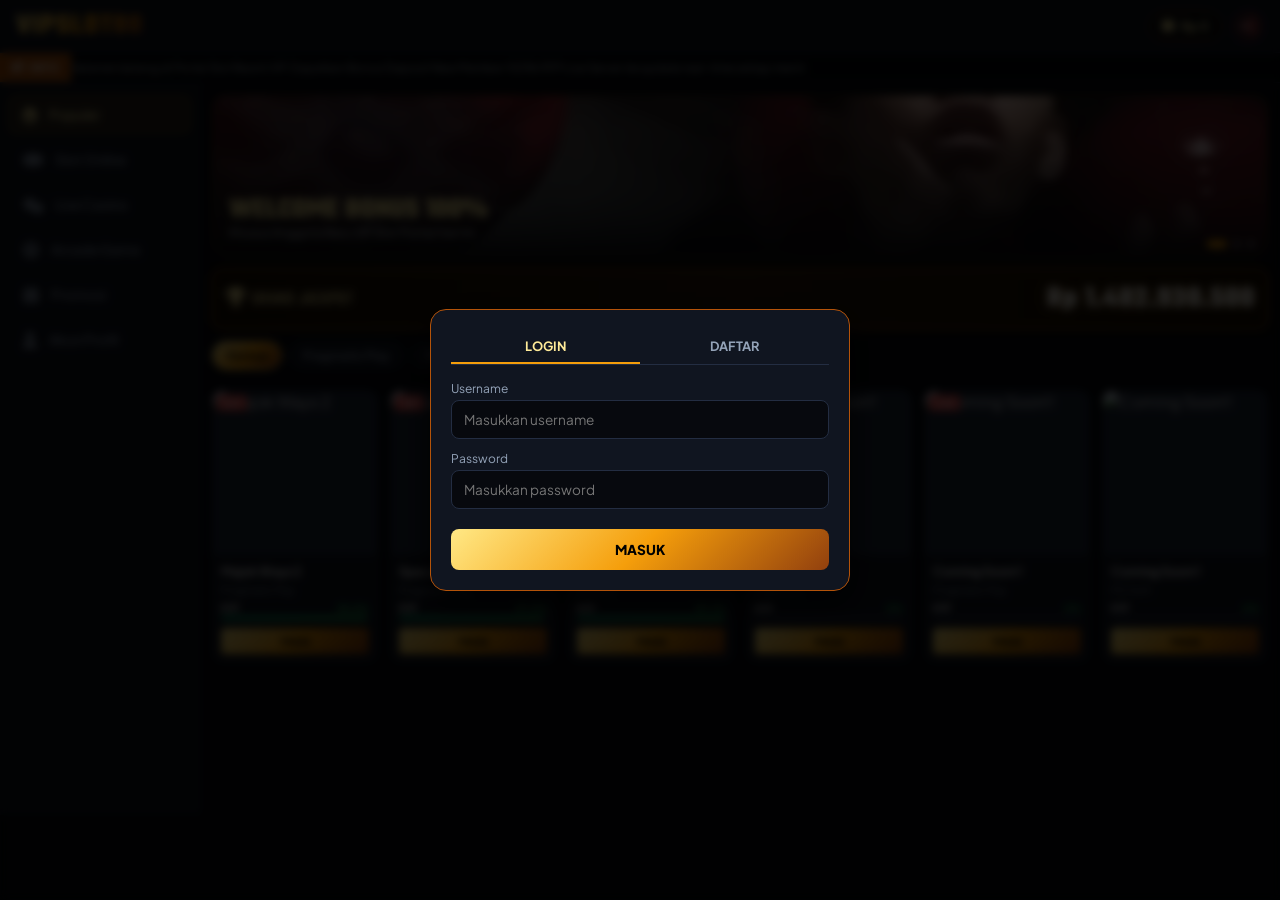
==== index.html @ 0804df35 "comitpertama" ====
<!DOCTYPE html>
<html lang="id">
<head>
  <meta charset="UTF-8">
  <meta name="viewport" content="width=device-width, initial-scale=1.0, maximum-scale=1.0, user-scalable=no">
  <title>VIP SLOT PORTAL - RESMI & TERPERCAYA</title>
  
  <!-- Google Fonts & Font Awesome Icons -->
  <link rel="preconnect" href="https://fonts.googleapis.com">
  <link rel="preconnect" href="https://fonts.gstatic.com" crossorigin>
  <link href="https://fonts.googleapis.com/css2?family=Plus+Jakarta+Sans:wght@400;500;600;700;800&family=Teko:wght@600;700&display=swap" rel="stylesheet">
  <link rel="stylesheet" href="https://cdnjs.cloudflare.com/ajax/libs/font-awesome/6.4.0/css/all.min.css">
  
  <!-- Custom Style -->
  <link rel="stylesheet" href="style.css">
</head>
<body>

  <!-- TOAST BANNER ALERT -->
  <div id="toastNotification" class="toast-banner"></div>

  <!-- STATE LOADING OVERLAY -->
  <div id="loadingOverlay" class="loading-overlay">
    <div class="spinner"></div>
    <p>Memproses transaksi...</p>
  </div>

  <!-- TOP HEADER -->
  <header class="top-header">
    <div class="brand-logo" onclick="switchCategory('all')">VIPSLOT88</div>
    
    <div class="user-panel">
      <div class="balance-badge" onclick="openTopUpModal()" title="Klik untuk Deposit Saldo">
        <i class="fa-solid fa-wallet"></i>
        <span id="userBalance">Rp 0</span>
      </div>
      
      <button class="btn-icon btn-logout" onclick="handleLogout()" title="Keluar">
        <svg width="20" height="20" viewBox="0 0 24 24" fill="none" xmlns="http://www.w3.org/2000/svg">
          <path d="M13 4H18C19.1046 4 20 4.89543 20 6V18C20 19.1046 19.1046 20 18 20H13" stroke="#ef4444" stroke-width="2.2" stroke-linecap="round"/>
          <path d="M3 12H14M14 12L10 8M14 12L10 16" stroke="#fca5a5" stroke-width="2.2" stroke-linecap="round" stroke-linejoin="round"/>
        </svg>
      </button>
    </div>
  </header>

  <!-- MARQUEE BAR -->
  <div class="marquee-bar">
    <div class="marquee-label">
      <i class="fa-solid fa-bullhorn"></i> INFO
    </div>
    <div class="marquee-content">
      Selamat datang di Portal Slot Resmi VIP. Dapatkan Bonus Deposit New Member 100%! RTP Live Server terupdate real-time setiap menit.
    </div>
  </div>

  <!-- APP VIEWPORT -->
  <div class="app-viewport">
    
    <!-- SIDEBAR NAV (DESKTOP) -->
    <aside class="sidebar-nav">
      <div class="nav-category-item active" onclick="switchCategory('all', this)">
        <i class="fa-solid fa-fire icon-nav"></i> Populer
      </div>
      <div class="nav-category-item" onclick="switchCategory('Slot', this)">
        <i class="fa-solid fa-gamepad icon-nav"></i> Slot Online
      </div>
      <div class="nav-category-item" onclick="switchCategory('Casino', this)">
        <i class="fa-solid fa-dice icon-nav"></i> Live Casino
      </div>
      <div class="nav-category-item" onclick="switchCategory('Arcade', this)">
        <i class="fa-solid fa-bullseye icon-nav"></i> Arcade Game
      </div>
      <div class="nav-category-item" onclick="openPromoModal()">
        <i class="fa-solid fa-gift icon-nav"></i> Promosi
      </div>
      <div class="nav-category-item" onclick="openProfileModal()">
        <i class="fa-solid fa-user icon-nav"></i> Akun Profil
      </div>
    </aside>

    <!-- MAIN STAGE -->
    <main class="main-stage">

      <!-- BANNER CAROUSEL -->
      <div class="banner-carousel" id="bannerCarousel">
        <div class="carousel-track" id="carouselTrack">
          
          <div class="carousel-slide" style="background-image: url('Banner1.png');">
            <div class="slide-overlay"></div>
            <div class="slide-caption">
              <h3>WELCOME BONUS 100%</h3>
              <p>Khusus Anggota Baru VIP Slot Portal Hari Ini</p>
            </div>
          </div>

          <div class="carousel-slide" style="background-image: url('Banner2.png');">
            <div class="slide-overlay"></div>
            <div class="slide-caption">
              <h3>EVENT DAILY JACKPOT</h3>
              <p>Total Hadiah Ratusan Juta Rupiah Setiap Malam</p>
            </div>
          </div>

          <div class="carousel-slide" style="background-image: url('Banner3.png');">
            <div class="slide-overlay"></div>
            <div class="slide-caption">
              <h3>DEPOSIT AUTO 1 DETIK</h3>
              <p>Bisa Pakai QRIS, Bank BCA, Mandiri & E-Wallet</p>
            </div>
          </div>

        </div>

        <div class="carousel-pagination" id="carouselDots">
          <div class="page-dot active" onclick="goToSlide(0)"></div>
          <div class="page-dot" onclick="goToSlide(1)"></div>
          <div class="page-dot" onclick="goToSlide(2)"></div>
        </div>
      </div>

      <!-- JACKPOT COUNTER -->
      <div class="jackpot-ticker-card">
        <span class="jackpot-title"><i class="fa-solid fa-trophy"></i> GRAND JACKPOT</span>
        <span class="jackpot-counter" id="jackpotVal">Rp 1.482.930.500</span>
      </div>

      <!-- PROVIDER SCROLL -->
      <div class="provider-scroll">
        <div class="provider-chip active" onclick="filterProvider('all', this)">Semua</div>
        <div class="provider-chip" onclick="filterProvider('Pragmatic Play', this)">Pragmatic Play</div>
        <div class="provider-chip" onclick="filterProvider('PG Soft', this)">PG Soft</div>
        <div class="provider-chip" onclick="filterProvider('Habanero', this)">Habanero</div>
        <div class="provider-chip" onclick="filterProvider('Spribe', this)">Spribe</div>
      </div>

      <!-- GAMES GRID -->
      <div class="games-layout-grid" id="gamesGrid">
        <!-- Rendered via JavaScript -->
      </div>
    </main>
  </div>

  <!-- MODERN FLOATING BOTTOM NAV (MOBILE) -->
  <div class="bottom-nav-wrapper">
    <nav class="mobile-bottom-nav">
      <div class="bottom-nav-item active" onclick="switchCategory('all')">
        <div class="nav-icon-container">
          <i class="fa-solid fa-house"></i>
        </div>
        <span>Beranda</span>
      </div>

      <div class="bottom-nav-item" onclick="openPromoModal()">
        <div class="nav-icon-container">
          <i class="fa-solid fa-gift"></i>
        </div>
        <span>Promosi</span>
      </div>

      <!-- Floating Main Action Button (Deposit) -->
      <div class="deposit-float-wrapper">
        <button class="btn-deposit-float" onclick="openTopUpModal()">
          <i class="fa-solid fa-bolt"></i>
        </button>
        <span class="deposit-float-label">DEPOSIT</span>
      </div>

      <div class="bottom-nav-item" onclick="openChatModal()">
        <div class="nav-icon-container">
          <i class="fa-solid fa-headset"></i>
        </div>
        <span>Livechat</span>
      </div>

      <div class="bottom-nav-item" onclick="openProfileModal()">
        <div class="nav-icon-container">
          <i class="fa-solid fa-user-gear"></i>
        </div>
        <span>Akun</span>
      </div>
    </nav>
  </div>

  <!-- AUTH MODAL -->
  <div class="overlay-container" id="authOverlay" style="display: flex;">
    <div class="modal-card">
      <div class="tab-switcher">
        <div class="tab-btn active" id="tabLogin" onclick="switchAuthTab('login')">LOGIN</div>
        <div class="tab-btn" id="tabRegister" onclick="switchAuthTab('register')">DAFTAR</div>
      </div>

      <form id="loginForm" onsubmit="handleLogin(event)">
        <div class="field-group">
          <label>Username</label>
          <input type="text" id="loginUser" class="input-control" placeholder="Masukkan username" required>
        </div>
        <div class="field-group">
          <label>Password</label>
          <input type="password" id="loginPass" class="input-control" placeholder="Masukkan password" required>
        </div>
        <button type="submit" class="btn-submit">MASUK</button>
      </form>

      <form id="registerForm" onsubmit="handleRegister(event)" style="display: none;">
        <div class="field-group">
          <label>Username Baru</label>
          <input type="text" id="regUser" class="input-control" placeholder="Buat username" required>
        </div>
        <div class="field-group">
          <label>Password Baru</label>
          <input type="password" id="regPass" class="input-control" placeholder="Buat password" required>
        </div>
        <button type="submit" class="btn-submit">BUAT AKUN VIP</button>
      </form>
    </div>
  </div>

  <!-- PROFILE MODAL -->
  <div class="overlay-container" id="profileModal">
    <div class="modal-card">
      <div class="modal-head">
        <h4>PROFIL ANGGOTA VIP</h4>
        <span style="cursor:pointer;" onclick="closeProfileModal()"><i class="fa-solid fa-xmark"></i></span>
      </div>
      <div class="field-group">
        <label>Username</label>
        <input type="text" id="profUser" class="input-control" readonly>
      </div>
      <div class="field-group">
        <label>Status Akun</label>
        <input type="text" value="VIP PLATINUM MEMBER" class="input-control" style="color:var(--gold-light); font-weight:bold;" readonly>
      </div>
      <div class="field-group">
        <label>Total Saldo Virtual</label>
        <input type="text" id="profBalance" class="input-control" readonly>
      </div>
      <button class="btn-submit" onclick="openTopUpModal(); closeProfileModal();">DEPOSIT SALDO</button>
      <button class="btn-submit" style="background:#dc2626; color:#fff; margin-top:8px;" onclick="handleLogout()">LOGOUT</button>
    </div>
  </div>

  <!-- PROMO MODAL -->
  <div class="overlay-container" id="promoModal">
    <div class="modal-card">
      <div class="modal-head">
        <h4>PROMOSI & BONUS VIP</h4>
        <span style="cursor:pointer;" onclick="closePromoModal()"><i class="fa-solid fa-xmark"></i></span>
      </div>
      <div class="promo-card">
        <h5>🎁 BONUS NEW MEMBER 100%</h5>
        <p>Klaim tambahan saldo 100% hingga Rp 1.000.000 pada deposit pertama Anda.</p>
        <button class="btn-submit" style="margin-top:6px; padding:6px;" onclick="claimPromo('Bonus New Member 100%')">KLAIM PROMO</button>
      </div>
      <div class="promo-card">
        <h5>🔥 BONUS REBATE HARIAN 0.8%</h5>
        <p>Pembagian bonus cashback otomatis dibagikan setiap jam 12:00 WIB.</p>
        <button class="btn-submit" style="margin-top:6px; padding:6px;" onclick="claimPromo('Rebate Harian 0.8%')">KLAIM PROMO</button>
      </div>
    </div>
  </div>

  <!-- LIVE CHAT MODAL -->
  <div class="overlay-container" id="chatModal">
    <div class="modal-card">
      <div class="modal-head">
        <h4>LIVE CHAT DUKUNGAN 24/7</h4>
        <span style="cursor:pointer;" onclick="closeChatModal()"><i class="fa-solid fa-xmark"></i></span>
      </div>
      <div class="chat-box" id="chatBox">
        <div class="msg-bubble msg-cs">
          Halo! Selamat datang di layanan Customer Service VIP. Ada yang bisa kami bantu mengenai deposit, withdraw, promo, atau kendala game?
        </div>
      </div>
      <div class="chat-input-row">
        <input type="text" id="chatInput" class="input-control" placeholder="Ketik pesan (misal: deposit, bonus)..." onkeypress="handleChatKey(event)">
        <button class="btn-submit" style="width:auto; margin-top:0; padding:0 16px;" onclick="sendChatMessage()">KIRIM</button>
      </div>
    </div>
  </div>

  <!-- TOPUP MODAL FLOW -->
  <div class="overlay-container" id="topupModal">
    <div class="modal-card modal-topup">
      <div class="modal-head">
        <h4>TOP UP SALDO</h4>
        <span style="cursor:pointer; font-weight:700;" onclick="closeTopUpModal()"><i class="fa-solid fa-xmark"></i></span>
      </div>

      <!-- STEP 1: INPUT NOMINAL & METODE -->
      <div id="stepInput">
        <label class="section-label">Pilihan Cepat (Quick Amount)</label>
        <div class="quick-amount-grid">
          <button type="button" class="quick-btn" onclick="selectQuickAmount(20000, this)">Rp20.000</button>
          <button type="button" class="quick-btn" onclick="selectQuickAmount(50000, this)">Rp50.000</button>
          <button type="button" class="quick-btn" onclick="selectQuickAmount(100000, this)">Rp100.000</button>
          <button type="button" class="quick-btn" onclick="selectQuickAmount(500000, this)">Rp500.000</button>
        </div>

        <div class="field-group">
          <label>Input Manual (Min. Rp10.000)</label>
          <input type="number" id="manualAmount" class="input-control" placeholder="Masukkan nominal (contoh: 75000)" min="10000">
        </div>

        <label class="section-label">Pilih Metode Pembayaran</label>
        <div class="payment-method-list">
          <div class="method-category">Virtual Account</div>
          <div class="method-item" onclick="selectPaymentMethod(this, 'VA BCA')">🏦 Virtual Account BCA</div>
          <div class="method-item" onclick="selectPaymentMethod(this, 'VA Mandiri')">🏦 Virtual Account Mandiri</div>
          <div class="method-item" onclick="selectPaymentMethod(this, 'VA BRI')">🏦 Virtual Account BRI</div>
          <div class="method-item" onclick="selectPaymentMethod(this, 'VA BNI')">🏦 Virtual Account BNI</div>

          <div class="method-category">Instant Transfer / E-Wallet</div>
          <div class="method-item" onclick="selectPaymentMethod(this, 'QRIS Instant')">⚡ QRIS Instant Transfer</div>
          <div class="method-item" onclick="selectPaymentMethod(this, 'E-Wallet DANA/OVO')">📱 E-Wallet (DANA, OVO, ShopeePay)</div>

          <div class="method-category">Minimarket</div>
          <div class="method-item" onclick="selectPaymentMethod(this, 'Indomaret')">🏪 Indomaret</div>
          <div class="method-item" onclick="selectPaymentMethod(this, 'Alfamart')">🏪 Alfamart</div>

          <div class="method-category">Kartu</div>
          <div class="method-item" onclick="selectPaymentMethod(this, 'Kartu Debit/Kredit')">💳 Kartu Debit / Kredit</div>
        </div>

        <button class="btn-submit" style="margin-top: 15px;" onclick="processTopUpInput()">Lanjut / Konfirmasi</button>
      </div>

      <!-- STEP 2: RINGKASAN & INSTRUKSI PEMBAYARAN -->
      <div id="stepSummary" style="display: none;">
        <div class="timer-box">
          Batas Waktu Pembayaran: <span id="paymentTimer">10:00</span>
        </div>

        <div class="summary-card">
          <div class="summary-row"><span>Nominal Top-Up:</span><strong id="summaryNominal">Rp0</strong></div>
          <div class="summary-row"><span>Biaya Admin:</span><strong id="summaryAdmin">Rp0</strong></div>
          <div class="summary-row total"><span>Total Bayar:</span><strong id="summaryTotal">Rp0</strong></div>
        </div>

        <div class="paycode-box">
          <span class="paycode-label">Kode Bayar / Nomor VA:</span>
          <div class="paycode-row">
            <strong id="payCodeVal">88300012345678</strong>
            <button class="btn-copy" onclick="copyPayCode()">Salin</button>
          </div>
        </div>

        <div class="accordion-section">
          <div class="accordion-header" onclick="toggleAccordion(this)">Petunjuk Pembayaran ▾</div>
          <div class="accordion-body">
            <ol style="padding-left: 15px; font-size:0.75rem; color:var(--text-secondary);">
              <li>Buka aplikasi m-Banking / ATM / Kasir minimarket.</li>
              <li>Pilih menu Transfer / Pembayaran ke Nomor VA / Kode Bayar di atas.</li>
              <li>Masukkan nominal sesuai dengan Total Bayar.</li>
              <li>Simpan bukti transaksi setelah selesai.</li>
            </ol>
          </div>
        </div>

        <button class="btn-submit" style="margin-top: 12px;" onclick="simulateWebhookSuccess()">Simulasi Pembayaran Selesai</button>
      </div>

      <!-- STEP 3: STATUS / BUKTI TRANSAKSI -->
      <div id="stepSuccess" style="display: none; text-align: center;">
        <div class="success-icon">✓</div>
        <h3 style="color: #22c55e; margin-bottom: 5px;">Top Up Berhasil!</h3>
        <p style="font-size: 0.8rem; color: var(--text-secondary); margin-bottom: 15px;">Transaksi kamu telah diverifikasi oleh sistem.</p>

        <div class="summary-card">
          <div class="summary-row"><span>ID Transaksi:</span><strong id="successTrxId">-</strong></div>
          <div class="summary-row"><span>Nominal Tambah:</span><strong id="successAmount" style="color:#22c55e;">Rp0</strong></div>
          <div class="summary-row"><span>Saldo Saat Ini:</span><strong id="successFinalBalance">Rp0</strong></div>
        </div>

        <div style="display: flex; gap: 8px; margin-top: 15px;">
          <button class="btn-submit" style="background: #334155; color: #fff;" onclick="showToast('Struk berhasil diunduh!', 'success')">Download Struk</button>
          <button class="btn-submit" onclick="closeTopUpModal()">Selesai</button>
        </div>
      </div>

    </div>
  </div>

  <!-- FULLSCREEN GAME VIEWPORT -->
  <div class="fullscreen-game-container" id="fullscreenGameContainer">
    <iframe id="gameFrame" src="" allowfullscreen="true" allow="autoplay; fullscreen; encrypted-media"></iframe>
  </div>

  <!-- CUSTOM NOTIFY MODAL -->
  <div class="overlay-container" id="notifyOverlay">
    <div class="notify-modal-card">
      <div class="notify-icon" id="notifyIcon">💡</div>
      <div class="notify-title" id="notifyTitle">Pemberitahuan</div>
      <div class="notify-desc" id="notifyDesc">Pesan notifikasi.</div>
      <button class="btn-submit" onclick="closeNotify()">OK</button>
    </div>
  </div>

  <!-- Script JS -->
  <script src="script.js"></script>
</body>
</html>
---- style.css ----
:root {
  --bg-body: #07090e;
  --bg-surface: #101520;
  --bg-card: #182030;
  --border-color: #232d42;
  --gold-light: #ffeb99;
  --gold-main: #f59e0b;
  --gold-dark: #b45309;
  --gold-gradient: linear-gradient(135deg, #ffe885 0%, #f59e0b 50%, #92400e 100%);
  --accent-red: #ef4444;
  --accent-green: #10b981;
  --accent-cyan: #06b6d4;
  --text-primary: #ffffff;
  --text-secondary: #94a3b8;
  --glow-gold: 0 0 15px rgba(245, 158, 11, 0.4);
}

* {
  box-sizing: border-box;
  margin: 0;
  padding: 0;
  font-family: 'Plus Jakarta Sans', sans-serif;
  user-select: none;
  -webkit-tap-highlight-color: transparent;
}

body {
  background-color: var(--bg-body);
  color: var(--text-primary);
  min-height: 100vh;
  display: flex;
  flex-direction: column;
  padding-bottom: 85px;
}

/* ---------------- TOP HEADER ---------------- */
.top-header {
  background: var(--bg-surface);
  border-bottom: 1px solid var(--border-color);
  padding: 10px 16px;
  display: flex;
  justify-content: space-between;
  align-items: center;
  position: sticky;
  top: 0;
  z-index: 1000;
}

.brand-logo {
  font-family: 'Teko', sans-serif;
  font-size: 1.8rem;
  font-weight: 700;
  letter-spacing: 1px;
  background: var(--gold-gradient);
  -webkit-background-clip: text;
  -webkit-text-fill-color: transparent;
  cursor: pointer;
  line-height: 1;
}

.user-panel {
  display: flex;
  align-items: center;
  gap: 10px;
}

.balance-badge {
  background: #07090e;
  border: 1px solid var(--gold-dark);
  padding: 6px 12px;
  border-radius: 20px;
  display: flex;
  align-items: center;
  gap: 6px;
  font-size: 0.8rem;
  font-weight: 700;
  color: var(--gold-light);
  cursor: pointer;
  transition: transform 0.2s ease, box-shadow 0.2s ease;
}

.btn-icon {
  background: rgba(239, 68, 68, 0.12);
  border: 1px solid rgba(239, 68, 68, 0.3);
  color: var(--accent-red);
  width: 32px;
  height: 32px;
  border-radius: 50%;
  display: flex;
  align-items: center;
  justify-content: center;
  cursor: pointer;
  transition: all 0.2s ease;
}

.btn-icon:hover {
  background: rgba(239, 68, 68, 0.25);
  transform: scale(1.05);
}

.btn-logout svg {
  filter: drop-shadow(0 0 4px rgba(239, 68, 68, 0.6));
  transition: transform 0.2s ease, filter 0.2s ease;
}

.btn-logout:hover svg {
  transform: translateX(2px);
  filter: drop-shadow(0 0 8px rgba(239, 68, 68, 1));
}

/* ---------------- MARQUEE ---------------- */
.marquee-bar {
  background: #04060a;
  border-bottom: 1px solid var(--border-color);
  display: flex;
  align-items: center;
  height: 30px;
  overflow: hidden;
  font-size: 0.72rem;
}

.marquee-label {
  background: var(--gold-dark);
  color: #fff;
  padding: 0 12px;
  height: 100%;
  display: flex;
  align-items: center;
  gap: 6px;
  font-weight: 700;
  z-index: 2;
  white-space: nowrap;
}

.marquee-content {
  white-space: nowrap;
  animation: scrollText 25s linear infinite;
  color: #cbd5e1;
}

@keyframes scrollText {
  0% { transform: translateX(100%); }
  100% { transform: translateX(-100%); }
}

/* ---------------- LAYOUT CONTAINER ---------------- */
.app-viewport {
  display: flex;
  max-width: 1280px;
  margin: 0 auto;
  width: 100%;
  flex: 1;
}

.sidebar-nav {
  width: 200px;
  background: var(--bg-surface);
  border-right: 1px solid var(--border-color);
  padding: 12px 8px;
  display: flex;
  flex-direction: column;
  gap: 6px;
}

@media (max-width: 768px) {
  .sidebar-nav { display: none; }
}

.nav-category-item {
  display: flex;
  align-items: center;
  gap: 12px;
  padding: 10px 14px;
  border-radius: 8px;
  color: var(--text-secondary);
  font-size: 0.85rem;
  font-weight: 600;
  cursor: pointer;
  transition: all 0.2s;
  border: 1px solid transparent;
}

.icon-nav { font-size: 1rem; }

.nav-category-item:hover, .nav-category-item.active {
  background: rgba(245, 158, 11, 0.12);
  color: var(--gold-light);
  border-color: rgba(245, 158, 11, 0.3);
}

.main-stage {
  flex: 1;
  padding: 12px;
  overflow-x: hidden;
}

/* ---------------- BANNER CAROUSEL ---------------- */
.banner-carousel {
  position: relative;
  width: 100%;
  border-radius: 12px;
  overflow: hidden;
  border: 1px solid rgba(245, 158, 11, 0.3);
  margin-bottom: 12px;
  touch-action: pan-y;
}

.carousel-track {
  display: flex;
  transition: transform 0.3s ease-out;
  width: 100%;
  cursor: grab;
}

.carousel-slide {
  min-width: 100%;
  height: 160px;
  background-size: cover;
  background-position: center;
  display: flex;
  flex-direction: column;
  justify-content: flex-end;
  padding: 16px;
  position: relative;
  box-sizing: border-box;
}

.slide-overlay {
  position: absolute;
  inset: 0;
  background: linear-gradient(180deg, rgba(0,0,0,0) 20%, rgba(7, 9, 14, 0.95) 100%);
}

.slide-caption {
  position: relative;
  z-index: 2;
}

.slide-caption h3 {
  font-family: 'Teko', sans-serif;
  font-size: 1.8rem;
  line-height: 1;
  color: var(--gold-light);
  text-transform: uppercase;
}

.slide-caption p {
  font-size: 0.75rem;
  color: #e2e8f0;
}

.carousel-pagination {
  position: absolute;
  bottom: 8px;
  right: 12px;
  display: flex;
  gap: 6px;
  z-index: 3;
}

.page-dot {
  width: 8px;
  height: 8px;
  border-radius: 50%;
  background: rgba(255, 255, 255, 0.3);
  transition: all 0.3s ease;
  cursor: pointer;
}

.page-dot.active {
  background: var(--gold-main);
  width: 20px;
  border-radius: 10px;
}

/* ---------------- JACKPOT DISPLAY ---------------- */
.jackpot-ticker-card {
  background: linear-gradient(90deg, #180e03 0%, #2a1a08 50%, #180e03 100%);
  border: 1px solid var(--gold-dark);
  border-radius: 8px;
  padding: 8px 12px;
  margin-bottom: 12px;
  display: flex;
  align-items: center;
  justify-content: space-between;
  gap: 8px;
  box-shadow: 0 0 10px rgba(245, 158, 11, 0.15);
}

.jackpot-title {
  font-family: 'Teko', sans-serif;
  font-size: clamp(1rem, 2.5vw, 1.2rem);
  color: var(--gold-light);
  letter-spacing: 1px;
  white-space: nowrap;
}

.jackpot-counter {
  font-family: 'Teko', sans-serif;
  font-size: clamp(1.1rem, 4.5vw, 1.8rem);
  color: #fff;
  font-weight: 700;
  letter-spacing: 1px;
  text-shadow: 0 0 10px rgba(245, 158, 11, 0.5);
  white-space: nowrap;
}

/* ---------------- PROVIDER SCROLL ---------------- */
.provider-scroll {
  display: flex;
  gap: 6px;
  overflow-x: auto;
  padding-bottom: 8px;
  margin-bottom: 12px;
  scrollbar-width: none;
}
.provider-scroll::-webkit-scrollbar { display: none; }

.provider-chip {
  background: var(--bg-surface);
  border: 1px solid var(--border-color);
  padding: 6px 14px;
  border-radius: 20px;
  font-size: 0.75rem;
  font-weight: 700;
  color: var(--text-secondary);
  white-space: nowrap;
  cursor: pointer;
}

.provider-chip.active {
  background: var(--gold-gradient);
  color: #000;
  border-color: var(--gold-light);
}

/* ---------------- GAME GRID ---------------- */
.games-layout-grid {
  display: grid;
  grid-template-columns: repeat(auto-fill, minmax(130px, 1fr));
  gap: 10px;
}

@media (min-width: 640px) {
  .games-layout-grid {
    grid-template-columns: repeat(auto-fill, minmax(160px, 1fr));
    gap: 12px;
  }
}

.slot-card {
  background: var(--bg-surface);
  border: 1px solid var(--border-color);
  border-radius: 10px;
  overflow: hidden;
  display: flex;
  flex-direction: column;
  position: relative;
}

.slot-thumb {
  width: 100%;
  aspect-ratio: 1/1;
  background: #1e293b;
  position: relative;
  display: flex;
  align-items: center;
  justify-content: center;
  overflow: hidden;
}

.game-icon-img {
  width: 100%;
  height: 100%;
  object-fit: cover;
  transition: transform 0.3s ease;
}

.slot-card:hover .game-icon-img { transform: scale(1.05); }

.tag-badge {
  position: absolute;
  top: 4px;
  left: 4px;
  font-size: 0.6rem;
  font-weight: 800;
  padding: 2px 5px;
  border-radius: 3px;
  text-transform: uppercase;
  z-index: 2;
}
.tag-hot { background: var(--accent-red); color: #fff; }

.slot-meta {
  padding: 8px;
  display: flex;
  flex-direction: column;
  gap: 4px;
}

.slot-title {
  font-size: 0.78rem;
  font-weight: 700;
  white-space: nowrap;
  overflow: hidden;
  text-overflow: ellipsis;
}

.slot-vendor {
  font-size: 0.65rem;
  color: var(--text-secondary);
}

.rtp-tracker { margin-top: 2px; }

.rtp-info {
  display: flex;
  justify-content: space-between;
  font-size: 0.62rem;
  font-weight: 700;
}

.rtp-progress {
  height: 4px;
  background: #232d42;
  border-radius: 2px;
  overflow: hidden;
  margin-top: 2px;
}

.rtp-fill {
  height: 100%;
  background: linear-gradient(90deg, #10b981, #22c55e);
}

.slot-actions {
  display: grid;
  grid-template-columns: 1fr;
  gap: 4px;
  padding: 0 8px 8px;
}

.btn-play {
  background: var(--gold-gradient);
  color: #000;
  border: none;
  padding: 6px;
  font-size: 0.7rem;
  font-weight: 800;
  border-radius: 4px;
  cursor: pointer;
  text-transform: uppercase;
}

/* ---------------- FLOATING BOTTOM NAVIGATION (MOBILE) ---------------- */
.bottom-nav-wrapper {
  position: fixed;
  bottom: 12px;
  left: 50%;
  transform: translateX(-50%);
  width: 92%;
  max-width: 480px;
  z-index: 1000;
}

@media (min-width: 769px) {
  .bottom-nav-wrapper { display: none; }
}

.mobile-bottom-nav {
  background: rgba(16, 21, 32, 0.92);
  backdrop-filter: blur(16px);
  -webkit-backdrop-filter: blur(16px);
  border: 1px solid rgba(245, 158, 11, 0.3);
  border-radius: 24px;
  height: 64px;
  display: flex;
  justify-content: space-around;
  align-items: center;
  padding: 0 6px;
  box-shadow: 0 8px 32px rgba(0, 0, 0, 0.7);
}

.bottom-nav-item {
  display: flex;
  flex-direction: column;
  align-items: center;
  justify-content: center;
  gap: 3px;
  color: var(--text-secondary);
  font-size: 0.62rem;
  font-weight: 600;
  cursor: pointer;
  flex: 1;
  transition: all 0.2s ease;
  position: relative;
}

.nav-icon-container {
  font-size: 1.15rem;
  transition: transform 0.2s ease;
}

.bottom-nav-item.active { color: var(--gold-light); }

.bottom-nav-item.active .nav-icon-container {
  transform: translateY(-2px);
  color: var(--gold-main);
}

.bottom-nav-item.active::after {
  content: '';
  position: absolute;
  bottom: -4px;
  width: 4px;
  height: 4px;
  background: var(--gold-main);
  border-radius: 50%;
  box-shadow: 0 0 6px var(--gold-main);
}

.deposit-float-wrapper {
  display: flex;
  flex-direction: column;
  align-items: center;
  margin-top: -30px;
  position: relative;
  z-index: 1001;
}

.btn-deposit-float {
  background: var(--gold-gradient);
  color: #000;
  border: none;
  width: 52px;
  height: 52px;
  border-radius: 50%;
  display: flex;
  align-items: center;
  justify-content: center;
  font-size: 1.4rem;
  box-shadow: 0 0 20px rgba(245, 158, 11, 0.6);
  border: 3px solid #07090e;
  cursor: pointer;
  transition: transform 0.2s ease, box-shadow 0.2s ease;
}

.btn-deposit-float:active { transform: scale(0.92); }

.deposit-float-label {
  font-size: 0.58rem;
  font-weight: 800;
  color: var(--gold-light);
  margin-top: 2px;
  letter-spacing: 0.5px;
}

/* ---------------- MODALS & OVERLAYS ---------------- */
.overlay-container {
  display: none;
  position: fixed;
  inset: 0;
  background: rgba(0, 0, 0, 0.85);
  backdrop-filter: blur(4px);
  z-index: 2000;
  justify-content: center;
  align-items: center;
  padding: 16px;
}

.modal-card {
  background: var(--bg-surface);
  border: 1px solid var(--gold-dark);
  border-radius: 16px;
  width: 100%;
  max-width: 420px;
  padding: 20px;
  position: relative;
  box-shadow: 0 10px 30px rgba(0,0,0,0.8);
}

.modal-head {
  display: flex;
  justify-content: space-between;
  align-items: center;
  margin-bottom: 16px;
}

.modal-head h4 {
  font-family: 'Teko', sans-serif;
  font-size: 1.5rem;
  color: var(--gold-light);
  line-height: 1;
}

.field-group { margin-bottom: 12px; }

.field-group label {
  display: block;
  font-size: 0.75rem;
  color: var(--text-secondary);
  margin-bottom: 4px;
}

.input-control {
  width: 100%;
  padding: 10px 12px;
  background: #07090e;
  border: 1px solid var(--border-color);
  border-radius: 8px;
  color: #fff;
  font-size: 0.85rem;
  outline: none;
}

.btn-submit {
  width: 100%;
  padding: 12px;
  background: var(--gold-gradient);
  border: none;
  color: #000;
  font-weight: 800;
  border-radius: 8px;
  cursor: pointer;
  font-size: 0.85rem;
  text-transform: uppercase;
  margin-top: 8px;
}

.tab-switcher {
  display: flex;
  border-bottom: 1px solid var(--border-color);
  margin-bottom: 16px;
}

.tab-btn {
  flex: 1;
  padding: 8px;
  text-align: center;
  font-size: 0.8rem;
  font-weight: 700;
  color: var(--text-secondary);
  cursor: pointer;
}

.tab-btn.active {
  color: var(--gold-light);
  border-bottom: 2px solid var(--gold-main);
}

/* LIVE CHAT */
.chat-box {
  height: 250px;
  background: #07090e;
  border: 1px solid var(--border-color);
  border-radius: 8px;
  padding: 10px;
  overflow-y: auto;
  display: flex;
  flex-direction: column;
  gap: 8px;
  margin-bottom: 10px;
}

.msg-bubble {
  max-width: 85%;
  padding: 8px 12px;
  border-radius: 8px;
  font-size: 0.75rem;
  line-height: 1.4;
}

.msg-cs {
  background: var(--bg-card);
  border: 1px solid var(--border-color);
  align-self: flex-start;
  color: #fff;
}

.msg-user {
  background: var(--gold-dark);
  color: #fff;
  align-self: flex-end;
}

.chat-input-row {
  display: flex;
  gap: 6px;
}

/* PROMO LIST */
.promo-card {
  background: var(--bg-card);
  border: 1px solid var(--border-color);
  border-radius: 8px;
  padding: 12px;
  margin-bottom: 10px;
}

.promo-card h5 {
  color: var(--gold-light);
  font-size: 0.9rem;
  margin-bottom: 4px;
}

.promo-card p {
  font-size: 0.75rem;
  color: var(--text-secondary);
}

/* FULLSCREEN GAME */
.fullscreen-game-container {
  display: none;
  position: fixed;
  top: 0;
  left: 0;
  width: 100vw;
  height: 100vh;
  background: #000;
  z-index: 99999;
}

.fullscreen-game-container iframe {
  width: 100%;
  height: 100%;
  border: none;
}

/* CUSTOM NOTIFY MODAL */
.notify-modal-card {
  background: var(--bg-surface);
  border: 1px solid var(--gold-main);
  border-radius: 12px;
  padding: 20px;
  text-align: center;
  max-width: 320px;
  width: 100%;
}

.notify-icon {
  font-size: 2rem;
  margin-bottom: 8px;
}

.notify-title {
  font-size: 1rem;
  font-weight: 700;
  color: var(--gold-light);
  margin-bottom: 6px;
}

.notify-desc {
  font-size: 0.8rem;
  color: var(--text-secondary);
  margin-bottom: 14px;
}

/* TOPUP MODAL STYLES */
.modal-topup {
  max-height: 85vh;
  overflow-y: auto;
}

.section-label {
  display: block;
  font-size: 0.75rem;
  font-weight: 700;
  color: var(--gold-light);
  margin: 10px 0 6px 0;
}

.quick-amount-grid {
  display: grid;
  grid-template-columns: repeat(2, 1fr);
  gap: 6px;
  margin-bottom: 10px;
}

.quick-btn {
  background: #07090e;
  border: 1px solid var(--border-color);
  color: #fff;
  padding: 8px;
  border-radius: 6px;
  font-size: 0.75rem;
  font-weight: 600;
  cursor: pointer;
}

.quick-btn.active, .quick-btn:hover {
  border-color: var(--gold-main);
  background: rgba(245, 158, 11, 0.15);
  color: var(--gold-light);
}

.payment-method-list {
  display: flex;
  flex-direction: column;
  gap: 4px;
  max-height: 180px;
  overflow-y: auto;
  padding-right: 4px;
}

.method-category {
  font-size: 0.65rem;
  font-weight: 700;
  color: var(--text-secondary);
  margin-top: 6px;
  text-transform: uppercase;
}

.method-item {
  background: #07090e;
  border: 1px solid var(--border-color);
  padding: 8px 10px;
  border-radius: 6px;
  font-size: 0.75rem;
  cursor: pointer;
  color: #fff;
}

.method-item.selected {
  border-color: var(--gold-main);
  background: rgba(245, 158, 11, 0.15);
}

.timer-box {
  background: rgba(239, 68, 68, 0.15);
  border: 1px solid rgba(239, 68, 68, 0.4);
  color: #fca5a5;
  padding: 8px;
  border-radius: 6px;
  font-size: 0.8rem;
  text-align: center;
  margin-bottom: 10px;
}

.summary-card {
  background: #07090e;
  border: 1px solid var(--border-color);
  border-radius: 6px;
  padding: 10px;
  margin-bottom: 10px;
}

.summary-row {
  display: flex;
  justify-content: space-between;
  font-size: 0.75rem;
  margin-bottom: 4px;
  color: var(--text-secondary);
}

.summary-row.total {
  border-top: 1px dashed var(--border-color);
  padding-top: 6px;
  margin-top: 6px;
  color: #fff;
}

.paycode-box {
  background: #07090e;
  border: 1px solid var(--gold-dark);
  padding: 10px;
  border-radius: 6px;
  margin-bottom: 10px;
}

.paycode-label {
  font-size: 0.7rem;
  color: var(--text-secondary);
  display: block;
}

.paycode-row {
  display: flex;
  justify-content: space-between;
  align-items: center;
  margin-top: 4px;
}

.paycode-row strong {
  font-size: 1rem;
  color: var(--gold-light);
  letter-spacing: 1px;
}

.btn-copy {
  background: var(--gold-main);
  border: none;
  padding: 4px 10px;
  border-radius: 4px;
  font-weight: 700;
  cursor: pointer;
  font-size: 0.7rem;
}

.accordion-header {
  font-size: 0.75rem;
  color: var(--gold-light);
  cursor: pointer;
  padding: 6px 0;
  border-bottom: 1px solid var(--border-color);
}

.accordion-body {
  display: none;
  padding-top: 8px;
}

.success-icon {
  width: 50px;
  height: 50px;
  background: #22c55e;
  color: #000;
  border-radius: 50%;
  display: flex;
  align-items: center;
  justify-content: center;
  font-size: 1.8rem;
  font-weight: 800;
  margin: 0 auto 10px;
}

/* TOAST BANNER */
.toast-banner {
  visibility: hidden;
  min-width: 250px;
  background-color: #333;
  color: #fff;
  text-align: center;
  border-radius: 8px;
  padding: 12px 16px;
  position: fixed;
  z-index: 9999;
  top: 20px;
  right: 20px;
  font-size: 0.8rem;
  box-shadow: 0 4px 12px rgba(0,0,0,0.5);
}

.toast-banner.show {
  visibility: visible;
  animation: fadein 0.5s, fadeout 0.5s 3s;
}

.toast-success { background-color: #16a34a; }
.toast-warning { background-color: #d97706; }
.toast-error { background-color: #dc2626; }

/* LOADING OVERLAY */
.loading-overlay {
  display: none;
  position: fixed;
  inset: 0;
  background: rgba(0,0,0,0.7);
  z-index: 10000;
  flex-direction: column;
  justify-content: center;
  align-items: center;
  color: #fff;
  font-size: 0.85rem;
}

.spinner {
  border: 4px solid rgba(255, 255, 255, 0.1);
  width: 36px;
  height: 36px;
  border-radius: 50%;
  border-left-color: var(--gold-main);
  animation: spin 1s linear infinite;
  margin-bottom: 10px;
}

@keyframes spin { 0% { transform: rotate(0deg); } 100% { transform: rotate(360deg); } }
@keyframes fadein { from { top: 0; opacity: 0; } to { top: 20px; opacity: 1; } }
@keyframes fadeout { from { top: 20px; opacity: 1; } to { top: 0; opacity: 0; } }

/* ---------------- ANIMASI LOGIN SUCCESS ---------------- */

@keyframes successPop {
  0% {
    opacity: 0;
    transform: scale(0.6) translateY(-20px);
  }
  60% {
    opacity: 1;
    transform: scale(1.08) translateY(0);
  }
  100% {
    opacity: 1;
    transform: scale(1);
  }
}

@keyframes balanceGlow {
  0% {
    box-shadow: 0 0 0 rgba(245, 158, 11, 0);
    transform: scale(1);
  }
  50% {
    box-shadow: 0 0 25px rgba(245, 158, 11, 0.9), 0 0 10px rgba(255, 235, 153, 0.8);
    transform: scale(1.15);
  }
  100% {
    box-shadow: 0 0 0 rgba(245, 158, 11, 0);
    transform: scale(1);
  }
}

.success-login-card {
  background: var(--bg-surface);
  border: 2px solid var(--gold-main);
  border-radius: 16px;
  padding: 24px;
  text-align: center;
  max-width: 320px;
  width: 100%;
  box-shadow: 0 0 30px rgba(245, 158, 11, 0.3);
  animation: successPop 0.4s cubic-bezier(0.175, 0.885, 0.32, 1.275) forwards;
}

.success-checkmark-circle {
  width: 64px;
  height: 64px;
  border-radius: 50%;
  background: var(--gold-gradient);
  display: flex;
  align-items: center;
  justify-content: center;
  margin: 0 auto 16px auto;
  box-shadow: 0 0 15px rgba(245, 158, 11, 0.5);
  animation: pulseGlow 1.5s infinite alternate;
}

.success-checkmark-circle i {
  font-size: 2rem;
  color: #000;
}

@keyframes pulseGlow {
  from { box-shadow: 0 0 10px rgba(245, 158, 11, 0.4); }
  to { box-shadow: 0 0 22px rgba(245, 158, 11, 0.8); }
}

.balance-highlight-anim {
  animation: balanceGlow 1.2s ease-in-out;
}
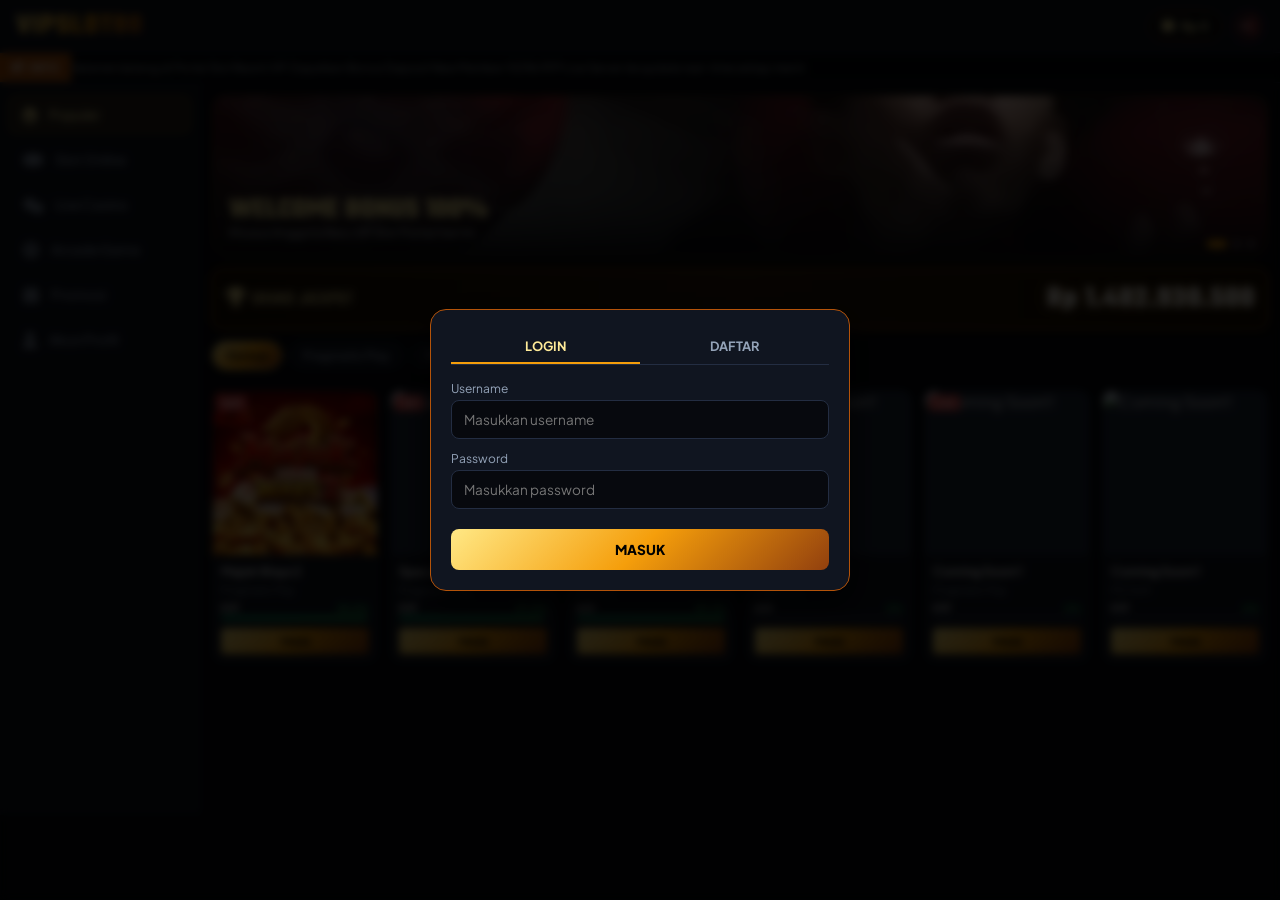
==== commit b144c6a8: "update1" ====
--- a/index.html
+++ b/index.html
@@ -86,7 +86,7 @@
       <div class="banner-carousel" id="bannerCarousel">
         <div class="carousel-track" id="carouselTrack">
           
-          <div class="carousel-slide" style="background-image: url('Banner1.png');">
+          <div class="carousel-slide" style="background-image: url('assets/banner/Banner1.png');">
             <div class="slide-overlay"></div>
             <div class="slide-caption">
               <h3>WELCOME BONUS 100%</h3>
@@ -94,7 +94,7 @@
             </div>
           </div>
 
-          <div class="carousel-slide" style="background-image: url('Banner2.png');">
+          <div class="carousel-slide" style="background-image: url('assets/banner/Banner2.png');">
             <div class="slide-overlay"></div>
             <div class="slide-caption">
               <h3>EVENT DAILY JACKPOT</h3>
@@ -102,7 +102,7 @@
             </div>
           </div>
 
-          <div class="carousel-slide" style="background-image: url('Banner3.png');">
+          <div class="carousel-slide" style="background-image: url('assets/banner/Banner3.png');">
             <div class="slide-overlay"></div>
             <div class="slide-caption">
               <h3>DEPOSIT AUTO 1 DETIK</h3>
